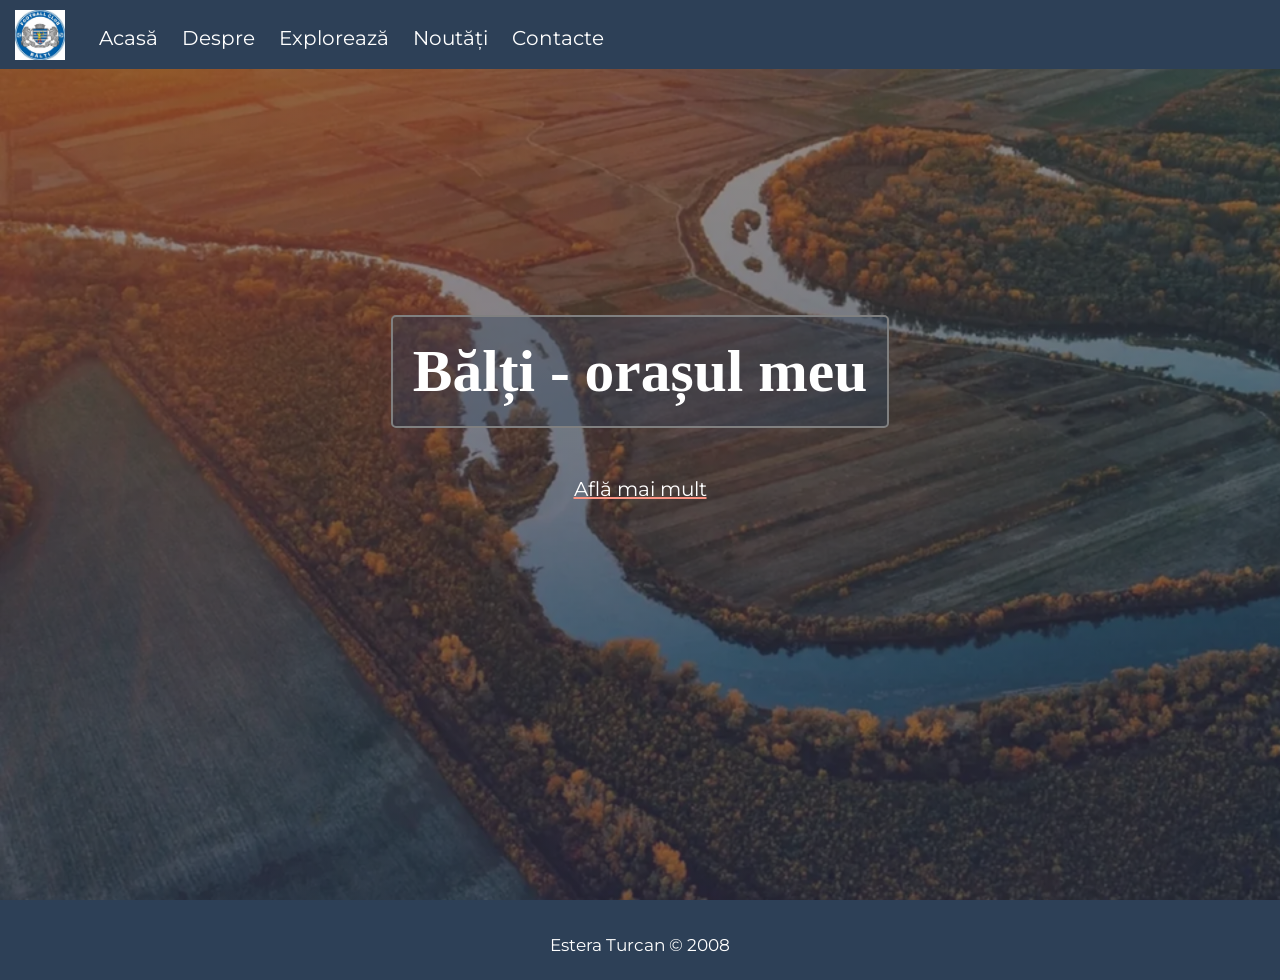
==== index.html @ be7546a4 "Add files via upload" ====
<!DOCTYPE html>
<html lang="en">
<head>
    <meta charset="UTF-8">
    <meta name="viewport" content="width=device-width, initial-scale=1.0">

    <Link rel="stylesheet" href="css/style.css">
    <link rel="stylesheet" href="https://cdnjs.cloudflare.com/ajax/libs/font-awesome/6.1.1/css/all.min.css"/>
    <link rel="icon" href="imag/favicon.png">
    <script src ="js/script.js"></script>

    <title>Bălți - localitatea mea</title>

</head>
<body>
    <header>
        <img class="logo" src="imag/logo.png.png">
        <navbar>
            <a href="index.html">Acasă</a>
            <a href="pages/despre.html">Despre</a>
            <a href="pages/exploreaza.html">Explorează</a>
            <a href="pages/news.html">Noutăți</a>
            <a href="pages/contacte.html">Contacte</a>
            
        </navbar>
    </header>

    <main>
       <section id="index">
        
        <div class="index-info">
             <h1>Bălți - orașul meu</h1>
             
            </br>

            <a href="pages/despre.html" class="link-index">Află mai mult</a>

        </div>
       


       </section> 
    </main>

    <footer>
        <span>Estera Turcan © 2008</span>
    </footer>
</body>
</html>
---- css/style.css ----
@import url('https://fonts.googleapis.com/css2?family=Montserrat:ital,wght@0,100..900;1,100..900&display=swap');

*{
    box-sizing: border-box;
}

body {
    margin: 0;
    font-family: "Montserrat", sans-serif;
    font-size: 17px;
}

main {
    min-height: 100vh;
}

header {
    background: #2d4057;
    position: fixed;
    width: 100%;
    top: 0;
    padding: 10px 15px 5px 15px;
}

navbar{
    margin-left: 30px;
    margin-bottom: 10px;
    display: inline-block;
    overflow: auto;
}

navbar a{
    color :white;
    text-decoration: none;
    margin-right: 20px;
    font-size: 20px;
}

navbar a:hover {
    color: #f3deca;
    text-decoration: underline 1px;
}

footer {
    min-height: 80px;
    background: #2d4057;
    text-align: center;
    color: white;
    padding-top: 35px; 
}

p{
    line-height: 150%;
    text-indent: 30px;
}

li {
   margin-top: 10px; 
   padding-left: 15px;
   list-style-image: linear-gradient(#fa9483, #fa9483);
}
h1, h2, h3, h4, h5, h6 {
    margin-top: 0;
    font-family: "Dancing Script", cursive;
    
}

h1{
    font-size: 270%;
}

h2{
    font-size: 200%;
}

section {
    padding: 90px 15%;
}


.logo {
    height: 50px;
}

#index{
    background:  linear-gradient(#34343486, #3535558b ), url('../imag/index.png');
    background-size: cover;
    min-height: 100vh;
}

.index-info{
margin-top: 25vh;
text-align: center;
}

.index-info h1 {
    font-size: 350%;
    color: white;
    border: 2px solid gray;
    display: inline-block;
    padding: 20px;
    border-radius: 5px;
    background-color: #2d405765;
}

.link-index {
    color: white;
    text-decoration: underline #fa9483 2px ;
    font-size: 20px;
}

.link-index:hover {
    color:#f3deca;
}

.centered {
    text-align: center;
}

.vframe {
    width: 100%;
    height: 30vw;
    border: 2px solid #f3deca;
    border-radius: 5px;
    box-shadow: rgba(100, 100, 111, 0.2) 0px 7px 29px 0px;
}

.loc{
    overflow: auto;
    border-bottom: 2px #f3deca dashed;
    margin-bottom: 15px;
}

.loc img {
    haight: 18vh;
    width: 18vh;
    object-fit: cover ;
    border-radius: 50%;
    float: left;
    margin-right: 15px;
    margin-bottom: 15px;
}

.harta {
    width: 100%;
    height: 40vh;
}

.row {
    overflow: auto;
}

[class^="col-"] {
    float: left;
    padding: opx 10px;
}

.col-50 {
    width: 50%;
    float: left;
    padding: 0px 10px;
}


.col-33 {
    width: 3.3%;
    float: left;
    padding: 0px 10px;
}
.col-25 {
    width: 25%;
    float: left;
    padding: 0px 10px;
}


/*-----------contacte----------------*/

.container-tabele {
    display: flex;
    justify-content: space-around; 
    align-items: flex-start;
    padding: 20px;
    gap: 20px; 
    font-family: 'Comic Sans MS', cursive, sans-serif; 
}
 

table {
    border-collapse: collapse;
    width: 45%; 
    min-height: 150px;
}

th, td {
    border: 3px solid; 
    padding: 10px;
    text-align: left;
}

th {
    text-align: center;
    font-size: 1.5rem;
}


.tabel1, .tabel1 th, .tabel1 td {
    border-color: #000000; 
}


.tabel2, .tabel2 th, .tabel2 td {
    border-color: #000000; 
}


.tabel1 a {
    color: rgb(0, 0, 0);
    text-decoration: underline;
}



/*------------------------- noutăți ---------------*/

.news-container {
    max-width: 850px;
    margin: 20px auto;
    display: flex;
    flex-direction: column;
    gap: 15px; /* Spațiu între carduri */
}

.news-card {
    display: flex;
    text-decoration: none; /* Scoate sublinierile de link */
    color: #333;
    background: #fff;
    border-bottom: 2px solid #812d2d; /* Linia de jos roșie */
    transition: 0.3s;
}

.news-card:hover { background: #f5f5f5; }

.card-img-box {
    flex: 0 0 300px; /* Lățime fixă imagine */
    height: 180px;
}

.card-img-box img {
    width: 100%;
    height: 100%;
    object-fit: cover;
}

.card-body {
    padding: 15px;
    display: flex;
    flex-direction: column;
}

.card-body h3 {
    margin: 0 0 10px;
    font-size: 1.2rem;
    color: #000;
}

.card-body p {
    font-size: 0.9rem;
    color: #666;
    margin-bottom: 15px;
}

.btn-fake {
    display: inline-block;
    background: #812d2d; /* Culoarea roșie din imagine */
    color: #fff;
    padding: 10px 25px;
    font-family: serif;
    font-weight: bold;
}
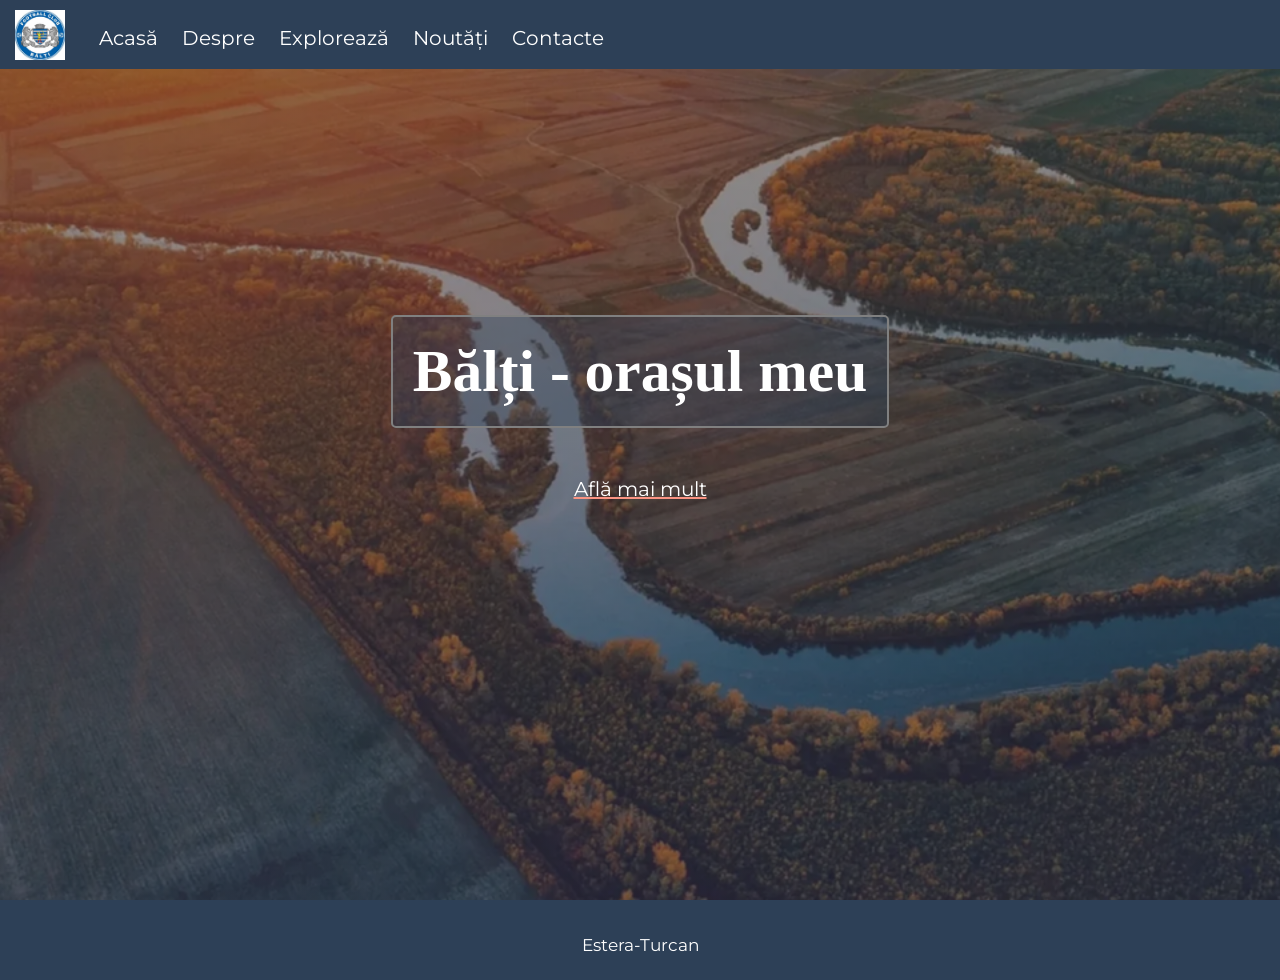
==== commit df7f9726: "Add files via upload" ====
--- a/index.html
+++ b/index.html
@@ -43,7 +43,7 @@
     </main>
 
     <footer>
-        <span>Estera Turcan © 2008</span>
+        <span>Estera-Turcan</span>
     </footer>
 </body>
 </html>
